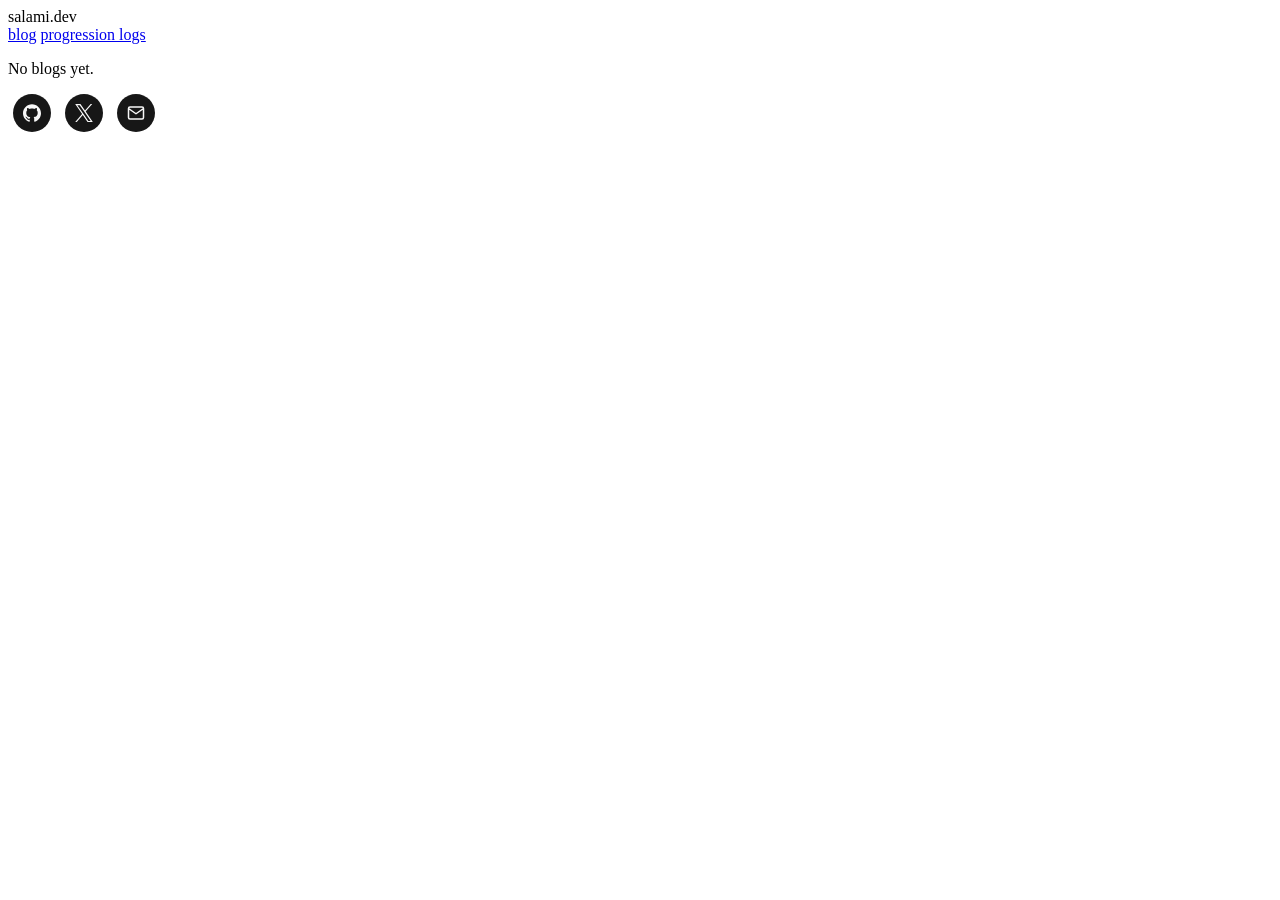
==== blogs.html @ 7a52df4c "Add blogs.html" ====
﻿<!DOCTYPE html>
<html lang="en">
<head>
<meta charset="UTF-8">
<meta name="viewport" content="width=device-width, initial-scale=1.0">
<title>blogs · salami.dev</title>
<link rel="stylesheet" href="style.css">
</head>
<body>

<header>
  <span class="name">salami.dev</span>
  <nav>
    <a href="/">blog</a>
    <a href="/logs.html">progression logs</a>
  </nav>
</header>

<main>
  <section id="no-blogs">
    <p>No blogs yet.</p>
  </section>
</main>

<footer>
  <style>
    .social-icon{
      display:inline-flex;
      width:38px;
      height:38px;
      margin:0 5px;
      justify-content:center;
      align-items:center;
      border-radius:50%;
      background-color:#171717;
      color:#f8f8f8;
      text-decoration:none;
    }
    .social-icon:hover{
      background-color:#f8f8f8;
      color:#171717;
    }
  </style>
  <p>
    <a href="https://github.com/Sal-ami/" class="social-icon" aria-label="github">
      <svg width="18" height="18" viewBox="0 0 24 24" fill="currentColor">
        <path d="M12 .297c-6.63 0-12 5.373-12 12 0 5.303 3.438 9.8 8.205 11.385.6.113.82-.258.82-.577 0-.285-.01-1.04-.015-2.04-3.338.724-4.042-1.61-4.042-1.61C4.422 18.07 3.633 17.7 3.633 17.7c-1.087-.744.084-.729.084-.729 1.205.084 1.838 1.236 1.838 1.236 1.07 1.835 2.809 1.305 3.495.998.108-.776.417-1.305.76-1.605-2.665-.3-5.466-1.332-5.466-5.93 0-1.31.465-2.38 1.235-3.22-.135-.303-.54-1.523.105-3.176 0 0 1.005-.322 3.3 1.23.96-.267 1.98-.399 3-.405 1.02.006 2.04.138 3 .405 2.28-1.552 3.285-1.23 3.285-1.23.645 1.653.24 2.873.12 3.176.765.84 1.23 1.91 1.23 3.22 0 4.61-2.805 5.625-5.475 5.92.42.36.81 1.096.81 2.22 0 1.606-.015 2.896-.015 3.286 0 .315.21.69.825.57C20.565 22.092 24 17.592 24 12.297c0-6.627-5.373-12-12-12"/>
      </svg>
    </a>
    <a href="https://x.com/Sal__ami" class="social-icon" aria-label="x">
      <svg width="18" height="18" viewBox="0 0 24 24" fill="currentColor">
        <path d="M14.234 10.162 22.977 0h-2.072l-7.591 8.824L7.251 0H.258l9.168 13.343L.258 24H2.33l8.016-9.318L16.749 24h6.993zm-2.837 3.299-.929-1.329L3.076 1.56h3.182l5.965 8.532.929 1.329 7.754 11.09h-3.182z"/>
      </svg>
    </a>
    <a href="mailto:salamiiiiiiiiii9@gmail.com" class="social-icon" aria-label="email">
      <svg width="18" height="18" viewBox="0 0 24 24" fill="none" stroke="currentColor" stroke-width="2" stroke-linecap="round" stroke-linejoin="round">
        <path d="M4 4h16c1.1 0 2 .9 2 2v12c0 1.1-.9 2-2 2H4c-1.1 0-2-.9-2-2V6c0-1.1.9-2 2-2z M22 6L12 13 2 6"/>
      </svg>
    </a>
  </p>
</footer>

</body>
</html>
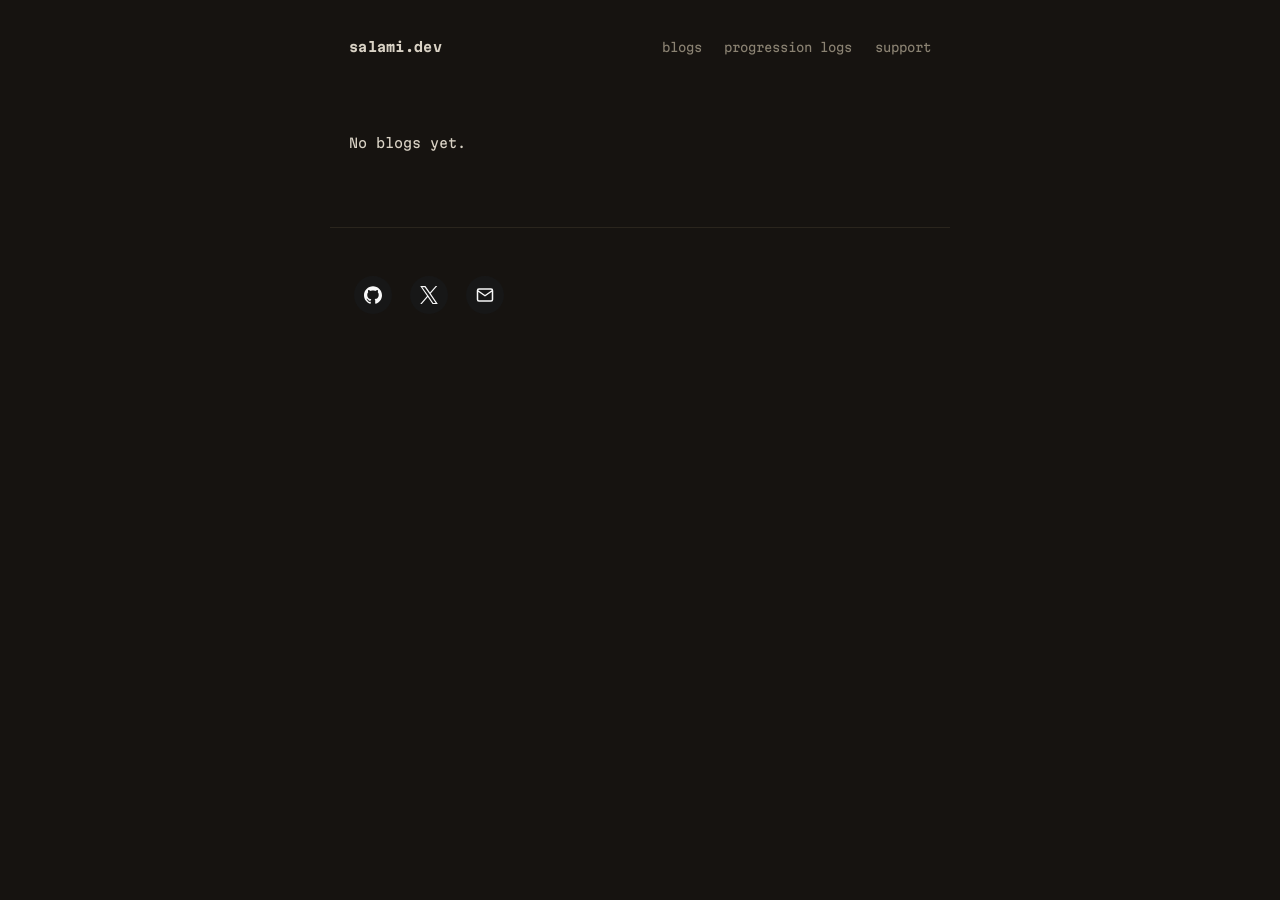
==== commit 61683185: "Update blogs.html" ====
--- a/blogs.html
+++ b/blogs.html
@@ -9,10 +9,11 @@
 <body>
 
 <header>
-  <span class="name">salami.dev</span>
+  <span class="name"><a href="/" style="color:var(--ink);text-decoration:none">salami.dev</a></span>
   <nav>
-    <a href="/">blog</a>
+    <a href="/blogs.html">blogs</a>
     <a href="/logs.html">progression logs</a>
+    <a href="/support.html">support</a>
   </nav>
 </header>
 
--- a/style.css
+++ b/style.css
@@ -0,0 +1,111 @@
+/* pickle.dev — quiet, warm, minimal */
+
+@font-face {
+  font-family: "Martian Mono";
+  src: url("fonts/MartianMono-Regular.woff2") format("woff2");
+  font-weight: 400; font-display: swap;
+}
+@font-face {
+  font-family: "Martian Mono";
+  src: url("fonts/MartianMono-Bold.woff2") format("woff2");
+  font-weight: 700; font-display: swap;
+}
+
+:root {
+  --bg: #161310;
+  --ink: #d9d2c5;
+  --dim: #8a8272;
+  --faint: #55503f;
+  --line: #2a251d;
+  --accent: #d98e56;
+  --mono: "Martian Mono", "Cascadia Code", Consolas, monospace;
+}
+
+* { margin: 0; padding: 0; box-sizing: border-box; }
+
+body {
+  background: var(--bg);
+  color: var(--ink);
+  font-family: var(--mono);
+  font-size: 13px;
+  line-height: 1.85;
+  min-height: 100vh;
+}
+
+header {
+  max-width: 620px;
+  margin: 0 auto;
+  padding: 2.2rem 1.2rem 4.5rem;
+  display: flex;
+  justify-content: space-between;
+  align-items: baseline;
+  gap: 1rem;
+}
+
+.name { font-weight: 700; letter-spacing: 0.02em; }
+
+nav { display: flex; gap: 1.4rem; }
+
+nav a {
+  color: var(--dim);
+  text-decoration: none;
+  font-size: 12px;
+}
+nav a:hover { color: var(--accent); }
+
+main {
+  max-width: 620px;
+  margin: 0 auto;
+  padding: 0 1.2rem;
+}
+
+section { margin-bottom: 4.5rem; }
+
+#about p {
+  font-size: 15px;
+  line-height: 2;
+  color: var(--ink);
+}
+
+h2 {
+  font-size: 11px;
+  font-weight: 400;
+  letter-spacing: 0.18em;
+  text-transform: uppercase;
+  color: var(--dim);
+  margin-bottom: 0.9rem;
+}
+
+ul { list-style: none; }
+
+li a {
+  display: flex;
+  justify-content: space-between;
+  align-items: baseline;
+  gap: 1.5rem;
+  padding: 0.65rem 0;
+  border-bottom: 1px solid var(--line);
+  color: var(--ink);
+  text-decoration: none;
+  transition: color 0.15s ease;
+}
+li a:hover { color: var(--accent); }
+
+li time {
+  color: var(--faint);
+  font-size: 11px;
+  white-space: nowrap;
+}
+
+footer {
+  max-width: 620px;
+  margin: 0 auto;
+  padding: 3rem 1.2rem 2.4rem;
+  border-top: 1px solid var(--line);
+}
+footer p { color: var(--faint); font-size: 11px; }
+
+@media (max-width: 480px) {
+  header { flex-direction: column; gap: 0.6rem; }
+  li a { flex-direction: column; gap: 0.15rem; }
+}
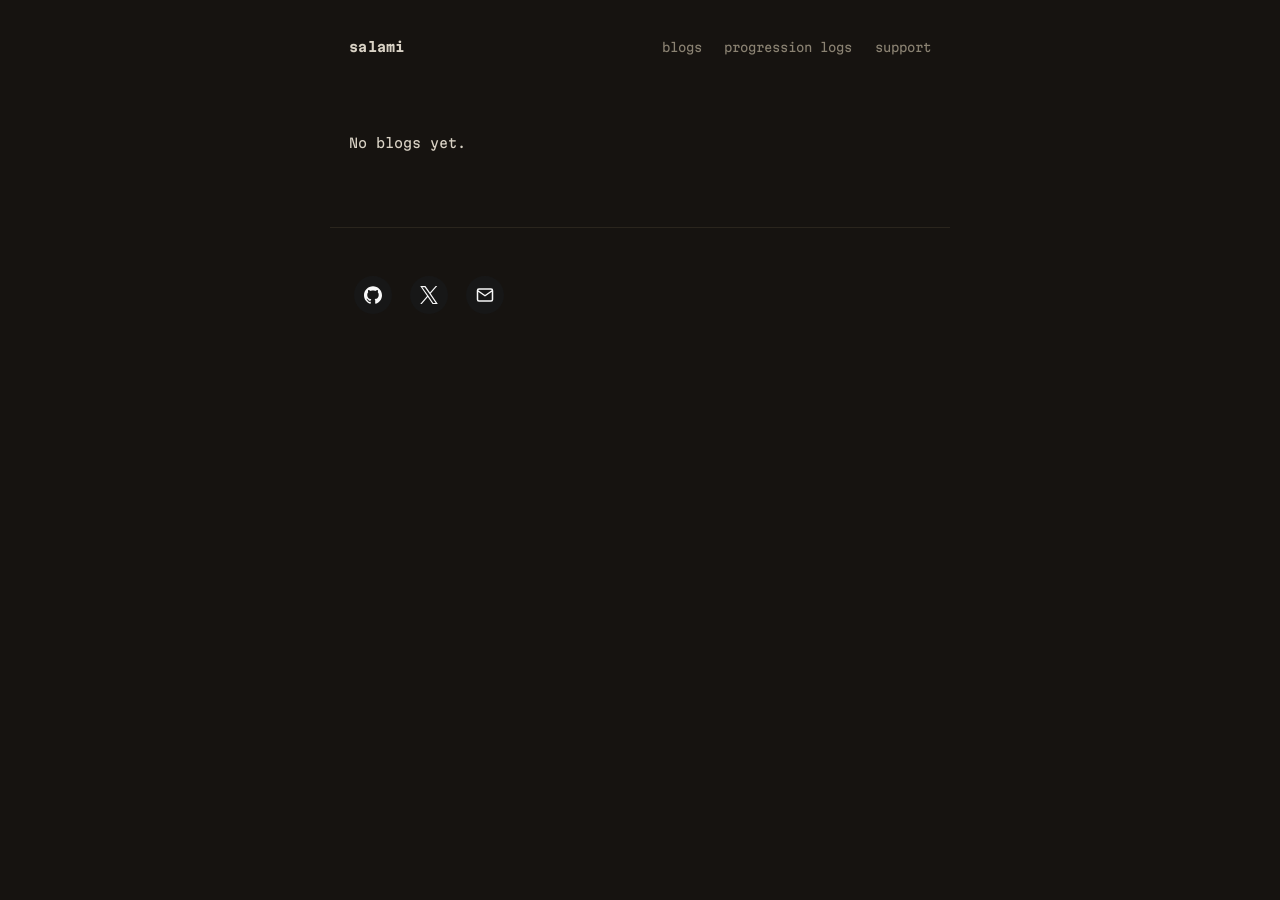
==== commit 0b2084f0: "Update blogs.html" ====
--- a/blogs.html
+++ b/blogs.html
@@ -3,13 +3,13 @@
 <head>
 <meta charset="UTF-8">
 <meta name="viewport" content="width=device-width, initial-scale=1.0">
-<title>blogs · salami.dev</title>
+<title>blogs · salami</title>
 <link rel="stylesheet" href="style.css">
 </head>
 <body>
 
 <header>
-  <span class="name"><a href="/" style="color:var(--ink);text-decoration:none">salami.dev</a></span>
+  <span class="name"><a href="/" style="color:var(--ink);text-decoration:none">salami</a></span>
   <nav>
     <a href="/blogs.html">blogs</a>
     <a href="/logs.html">progression logs</a>
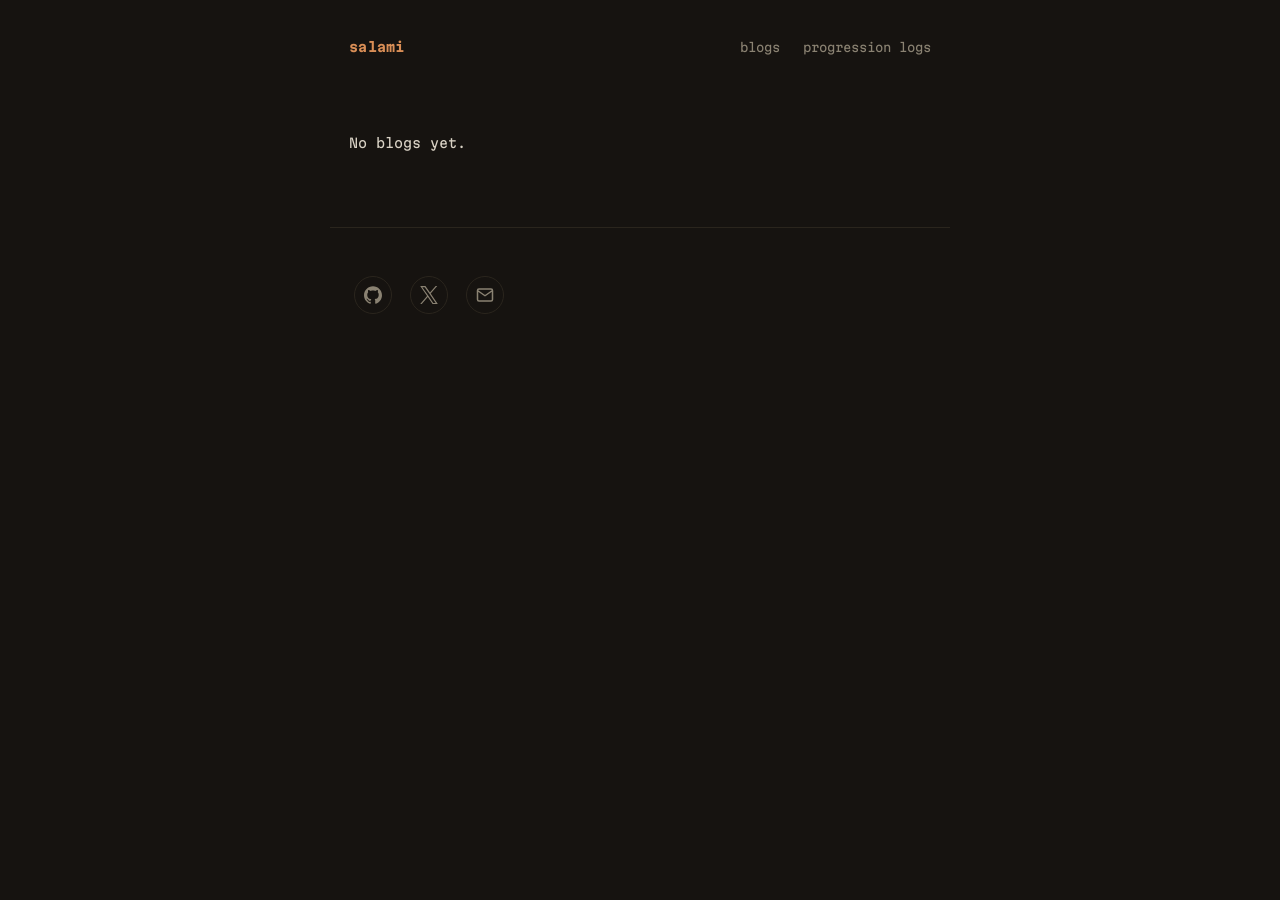
==== commit 97700281: "Update blogs.html" ====
--- a/blogs.html
+++ b/blogs.html
@@ -9,11 +9,10 @@
 <body>
 
 <header>
-  <span class="name"><a href="/" style="color:var(--ink);text-decoration:none">salami</a></span>
+  <span class="name"><a href="/" style="color:var(--accent);text-decoration:none">salami</a></span>
   <nav>
     <a href="/blogs.html">blogs</a>
     <a href="/logs.html">progression logs</a>
-    <a href="/support.html">support</a>
   </nav>
 </header>
 
@@ -33,13 +32,15 @@
       justify-content:center;
       align-items:center;
       border-radius:50%;
-      background-color:#171717;
-      color:#f8f8f8;
+      background-color:transparent;
+      border:1px solid var(--line);
+      color:var(--dim);
       text-decoration:none;
+      transition:all 0.15s ease;
     }
     .social-icon:hover{
-      background-color:#f8f8f8;
-      color:#171717;
+      border-color:var(--accent);
+      color:var(--accent);
     }
   </style>
   <p>
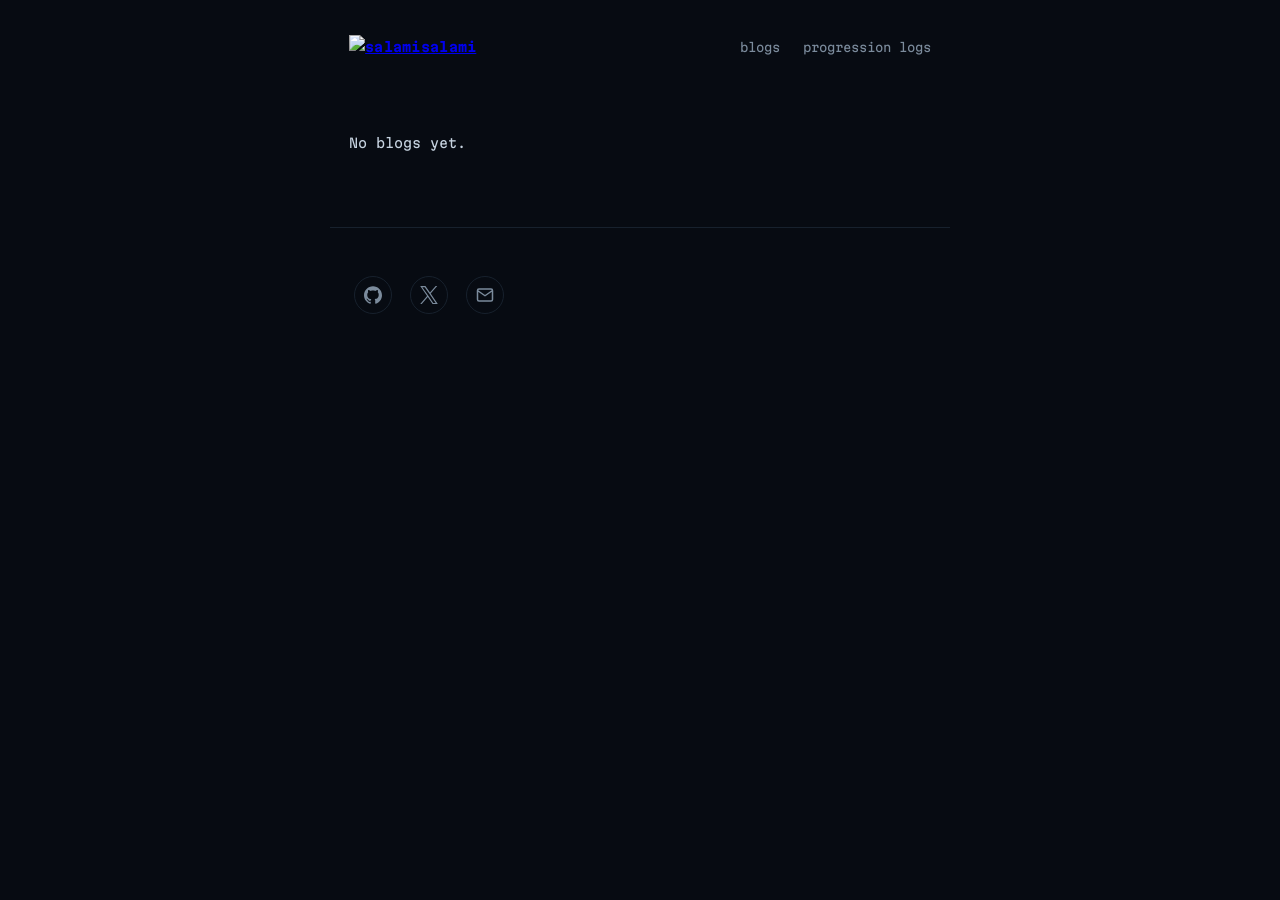
==== commit 49540750: "Update blogs.html" ====
--- a/blogs.html
+++ b/blogs.html
@@ -9,7 +9,7 @@
 <body>
 
 <header>
-  <span class="name"><a href="/" style="color:var(--accent);text-decoration:none">salami</a></span>
+  <span class="name"><a href="/"><img class="avatar" src="avatar.png" alt="salami"><span>salami</span></a></span>
   <nav>
     <a href="/blogs.html">blogs</a>
     <a href="/logs.html">progression logs</a>
--- a/style.css
+++ b/style.css
@@ -1,4 +1,4 @@
-/* pickle.dev — quiet, warm, minimal */
+﻿/* salami - terminal dark, green + blue */
 
 @font-face {
   font-family: "Martian Mono";
@@ -12,12 +12,14 @@
 }
 
 :root {
-  --bg: #161310;
-  --ink: #d9d2c5;
-  --dim: #8a8272;
-  --faint: #55503f;
-  --line: #2a251d;
-  --accent: #d98e56;
+  --bg: #070b12;
+  --panel: #0d131c;
+  --ink: #c6d3e0;
+  --dim: #7b8b9c;
+  --faint: #46586a;
+  --line: #17212d;
+  --accent: #35d07f;
+  --accent-2: #3f8dff;
   --mono: "Martian Mono", "Cascadia Code", Consolas, monospace;
 }
 
@@ -31,6 +33,8 @@
   line-height: 1.85;
   min-height: 100vh;
 }
+
+::selection { background: rgba(53, 208, 127, 0.25); color: var(--ink); }
 
 header {
   max-width: 620px;
@@ -51,7 +55,7 @@
   text-decoration: none;
   font-size: 12px;
 }
-nav a:hover { color: var(--accent); }
+nav a:hover { color: var(--accent-2); }
 
 main {
   max-width: 620px;
@@ -72,7 +76,7 @@
   font-weight: 400;
   letter-spacing: 0.18em;
   text-transform: uppercase;
-  color: var(--dim);
+  color: var(--accent-2);
   margin-bottom: 0.9rem;
 }
 
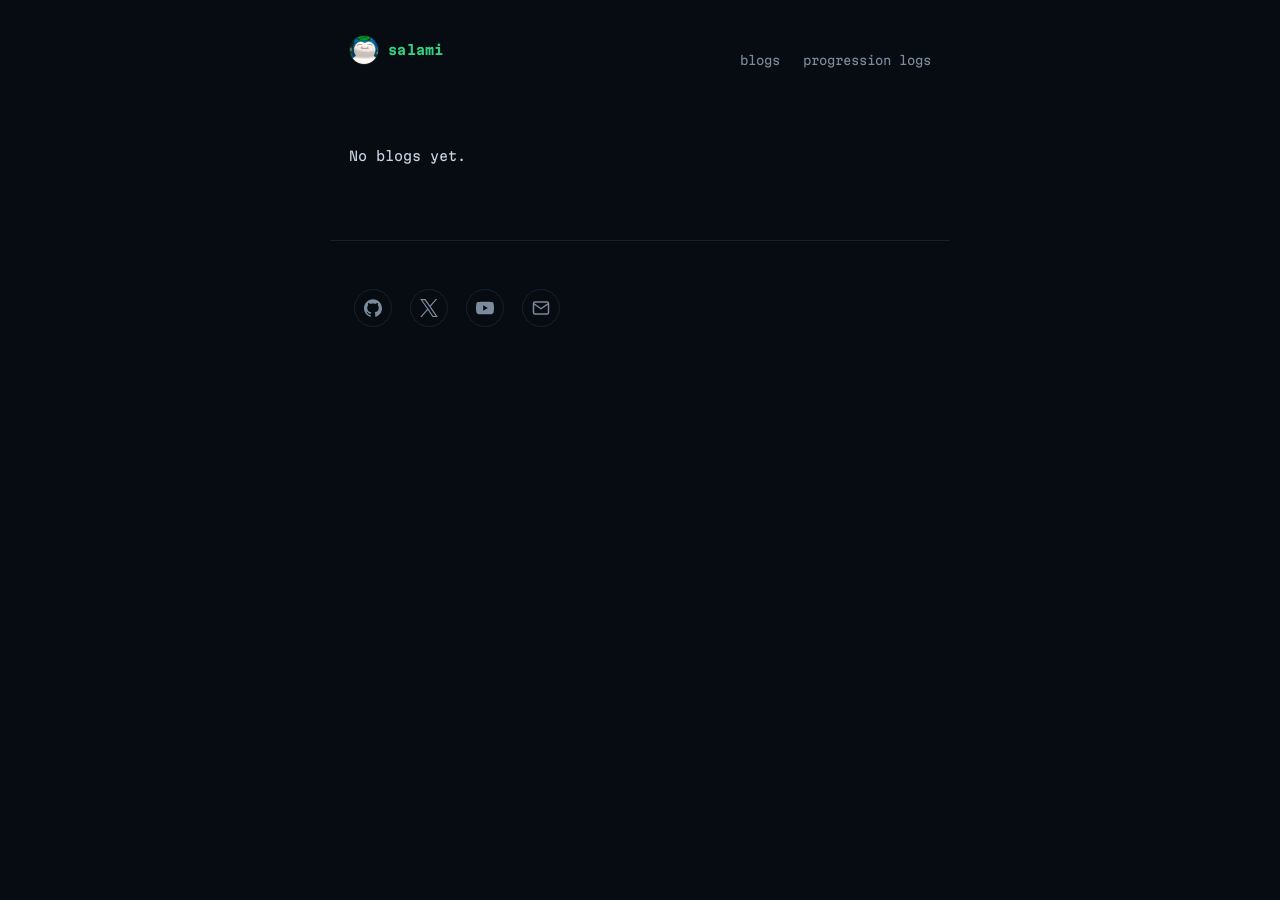
==== commit e5928c96: "Update blogs.html" ====
--- a/blogs.html
+++ b/blogs.html
@@ -54,6 +54,9 @@
         <path d="M14.234 10.162 22.977 0h-2.072l-7.591 8.824L7.251 0H.258l9.168 13.343L.258 24H2.33l8.016-9.318L16.749 24h6.993zm-2.837 3.299-.929-1.329L3.076 1.56h3.182l5.965 8.532.929 1.329 7.754 11.09h-3.182z"/>
       </svg>
     </a>
+    <a href="https://www.youtube.com/@sal-_-ami-b1n" class="social-icon" aria-label="youtube">
+      <svg width="18" height="18" viewBox="0 0 24 24" fill="currentColor"><path d="M23.498 6.186a3.016 3.016 0 0 0-2.122-2.136C19.505 3.545 12 3.545 12 3.545s-7.505 0-9.377.505A3.017 3.017 0 0 0 .502 6.186C0 8.07 0 12 0 12s0 3.93.502 5.814a3.016 3.016 0 0 0 2.122 2.136c1.871.505 9.376.505 9.376.505s7.505 0 9.377-.505a3.015 3.015 0 0 0 2.122-2.136C24 15.93 24 12 24 12s0-3.93-.502-5.814zM9.545 15.568V8.432L15.818 12l-6.273 3.568z"/></svg>
+    </a>
     <a href="mailto:salamiiiiiiiiii9@gmail.com" class="social-icon" aria-label="email">
       <svg width="18" height="18" viewBox="0 0 24 24" fill="none" stroke="currentColor" stroke-width="2" stroke-linecap="round" stroke-linejoin="round">
         <path d="M4 4h16c1.1 0 2 .9 2 2v12c0 1.1-.9 2-2 2H4c-1.1 0-2-.9-2-2V6c0-1.1.9-2 2-2z M22 6L12 13 2 6"/>
--- a/style.css
+++ b/style.css
@@ -47,6 +47,21 @@
 }
 
 .name { font-weight: 700; letter-spacing: 0.02em; }
+.name a {
+  display: inline-flex;
+  align-items: center;
+  gap: 0.55rem;
+  color: var(--accent);
+  text-decoration: none;
+}
+.avatar {
+  width: 30px;
+  height: 30px;
+  border-radius: 50%;
+  object-fit: cover;
+  border: 1px solid var(--line);
+  display: block;
+}
 
 nav { display: flex; gap: 1.4rem; }
 
